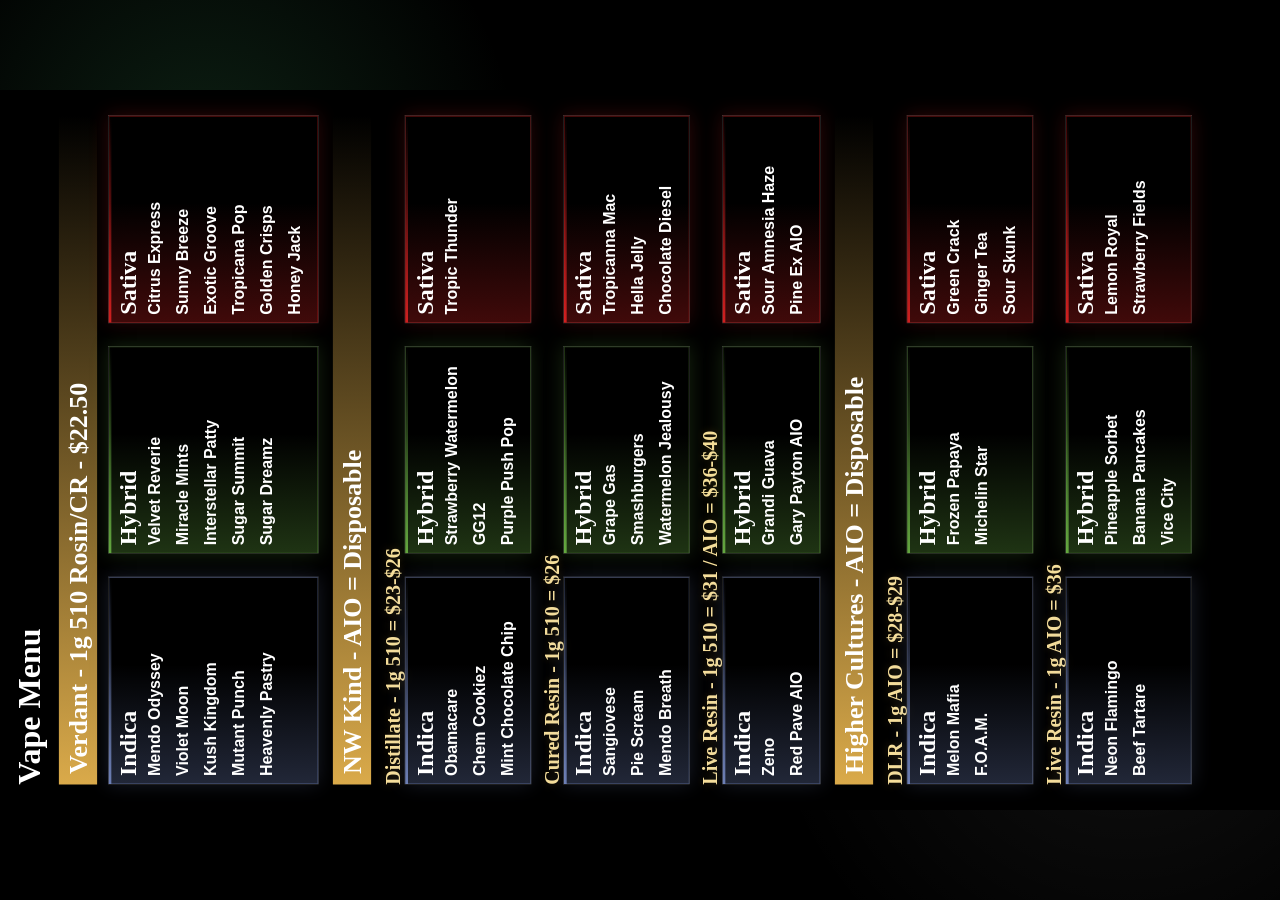
==== docs/vapes/index.html @ d478d44b "Add vape menu page" ====
<!doctype html>
<html lang="en">
  <head>
    <meta charset="utf-8">
    <meta name="viewport" content="width=device-width, initial-scale=1">
    <meta http-equiv="refresh" content="900">
    <title>Vape Menu</title>
    <style>
      :root {
        --row-height: 56px;
        --body-size: 36px;
        --section-height: 72px;
        --section-size: 48px;
        --gap-after-section: 22px;
        --gap-between-groups: 28px;
      }

      html,
      body {
        margin: 0;
        width: 100%;
        height: 100%;
        background: #000;
        overflow: hidden;
      }

      body {
        display: grid;
        place-items: center;
        color: #fff;
        font-family: Arial, Helvetica, sans-serif;
      }

      .screen {
        position: relative;
        width: 100vw;
        height: 100vh;
        display: grid;
        place-items: center;
        overflow: hidden;
        background:
          radial-gradient(circle at 16% 18%, rgba(72, 178, 108, 0.18), transparent 24%),
          radial-gradient(circle at 88% 74%, rgba(255, 255, 255, 0.07), transparent 28%),
          #000;
      }

      .menu {
        position: absolute;
        top: 50%;
        left: 50%;
        width: 1080px;
        height: 1920px;
        background: #000;
        overflow: hidden;
        box-sizing: border-box;
        padding: 20px 38px 34px;
        z-index: 1;
        transform-origin: center center;
      }

      .menu::after {
        content: "";
        position: absolute;
        inset: 0;
        pointer-events: none;
        background: linear-gradient(115deg, transparent 0%, transparent 42%, rgba(255, 255, 255, 0.08) 50%, transparent 58%, transparent 100%);
        mix-blend-mode: screen;
        transform: translateX(-120%);
        animation: page-sheen 18s linear infinite;
      }

      .header,
      .row {
        display: grid;
        align-items: center;
        column-gap: 0;
        white-space: nowrap;
      }

      .header {
        height: 68px;
        align-items: start;
        font-family: Georgia, "Times New Roman", serif;
        font-weight: 700;
      }

      .title {
        font-size: 48px;
        line-height: 1;
      }

      .groups {
        display: flex;
        flex-direction: column;
      }

      .group:not(:last-child) {
        margin-bottom: var(--gap-between-groups);
      }

      .section-bar {
        position: relative;
        height: var(--section-height);
        display: flex;
        align-items: center;
        box-sizing: border-box;
        padding-left: 16px;
        margin-bottom: var(--gap-after-section);
        overflow: hidden;
        font-family: Georgia, "Times New Roman", serif;
        font-size: var(--section-size);
        line-height: 1;
        font-weight: 700;
      }

      .section-bar::before,
      .section-bar::after {
        content: "";
        position: absolute;
        inset: 0;
      }

      .section-bar::before {
        background: linear-gradient(90deg, var(--section-color), rgba(0, 0, 0, 0.92));
      }

      .section-bar::after {
        background: linear-gradient(110deg, transparent 0%, transparent 38%, rgba(255, 255, 255, 0.18) 50%, transparent 62%, transparent 100%);
        transform: translateX(-125%);
        animation: bar-sheen 9s ease-in-out infinite;
      }

      .section-bar span {
        position: relative;
        z-index: 1;
        transform: translateY(-0.02em);
      }

      .row {
        position: relative;
        height: var(--row-height);
        font-size: var(--body-size);
        line-height: 1;
        font-weight: 700;
        display: block;
      }

      .name {
        position: absolute;
        inset: 0;
        display: block;
        line-height: var(--row-height);
        overflow: hidden;
        text-overflow: ellipsis;
        padding-right: 0;
        min-width: 0;
        animation: name-fit-thc 7s ease-in-out infinite;
      }

      .num {
        position: absolute;
        inset: 0;
        display: flex;
        align-items: center;
        justify-content: flex-end;
        text-align: right;
        opacity: 0;
        color: #fff;
        text-shadow: 0 0 12px rgba(255, 255, 255, 0.22);
        animation: thc-name-thc 7s ease-in-out infinite;
      }

      .islands {
        display: grid;
        grid-template-columns: 1fr 1fr 1fr;
        column-gap: 34px;
      }

      .process-group + .process-group {
        margin-top: 14px;
      }

      .process-title {
        height: 34px;
        display: flex;
        align-items: center;
        font-family: Georgia, "Times New Roman", serif;
        font-size: 30px;
        line-height: 1;
        font-weight: 700;
        color: #f7df9b;
        text-shadow: 0 0 14px rgba(218, 170, 74, 0.26);
      }

      .strain-group {
        position: relative;
        min-width: 0;
        overflow: hidden;
        box-sizing: border-box;
        padding: 10px 12px 14px;
        border: 1px solid rgba(255, 255, 255, 0.18);
        background:
          linear-gradient(90deg, color-mix(in srgb, var(--strain-color) 28%, transparent), rgba(0, 0, 0, 0) 58%),
          rgba(0, 0, 0, 0.46);
        box-shadow:
          inset 0 0 0 1px color-mix(in srgb, var(--strain-color) 38%, transparent),
          0 0 28px color-mix(in srgb, var(--strain-color) 20%, transparent);
      }

      .strain-group::before,
      .strain-group::after {
        content: "";
        position: absolute;
        inset: 0;
        pointer-events: none;
      }

      .strain-group::before {
        background: linear-gradient(105deg, transparent 0%, transparent 34%, rgba(255, 255, 255, 0.16) 50%, transparent 66%, transparent 100%);
        transform: translateX(-135%);
        animation: island-sheen 8s ease-in-out infinite;
      }

      .strain-group::after {
        inset: 0 0 auto;
        height: 4px;
        background: linear-gradient(90deg, var(--strain-color), transparent);
        opacity: 0.86;
        animation: island-pulse 5s ease-in-out infinite;
      }

      .strain-title {
        position: relative;
        z-index: 1;
        height: 38px;
        display: flex;
        align-items: center;
        font-family: Georgia, "Times New Roman", serif;
        font-size: 36px;
        line-height: 1;
        font-weight: 700;
      }

      .loading,
      .error {
        position: absolute;
        inset: 0;
        display: grid;
        place-items: center;
        padding: 40px;
        box-sizing: border-box;
        text-align: center;
        font: 700 32px/1.25 Arial, Helvetica, sans-serif;
        color: #fff;
        background: #000;
      }

      @keyframes page-sheen {
        0%,
        45% {
          transform: translateX(-120%);
        }
        100% {
          transform: translateX(120%);
        }
      }

      @keyframes bar-sheen {
        0%,
        40% {
          transform: translateX(-125%);
        }
        100% {
          transform: translateX(125%);
        }
      }

      @keyframes island-sheen {
        0%,
        42% {
          transform: translateX(-135%);
        }
        100% {
          transform: translateX(135%);
        }
      }

      @keyframes island-pulse {
        0%,
        100% {
          opacity: 0.46;
        }
        50% {
          opacity: 1;
        }
      }

      @keyframes name-fit-thc {
        0%,
        42%,
        100% {
          opacity: 1;
          right: 0;
          transform: translateX(0);
        }
        52%,
        78% {
          opacity: 1;
          right: 94px;
          transform: translateX(0);
        }
      }

      @keyframes thc-name-thc {
        0%,
        42%,
        100% {
          opacity: 0;
          transform: translateX(6px);
        }
        52%,
        78% {
          opacity: 1;
          transform: translateX(0);
        }
      }
    </style>
  </head>
  <body>
    <div class="screen">
      <section class="menu" aria-label="Vape Menu">
        <header class="header">
          <div class="title">Vape Menu</div>
        </header>
        <main class="groups" id="groups">
          <div class="loading">Loading menu...</div>
        </main>
      </section>
    </div>

    <script>
      const sectionColors = {
        Verdant: "rgb(218, 170, 74)",
        "NW Kind": "rgb(218, 170, 74)",
        "Higher Cultures": "rgb(218, 170, 74)"
      };

      function escapeHtml(value) {
        return String(value ?? "")
          .replaceAll("&", "&amp;")
          .replaceAll("<", "&lt;")
          .replaceAll(">", "&gt;")
          .replaceAll('"', "&quot;")
          .replaceAll("'", "&#039;");
      }

      function clamp(value, min, max) {
        return Math.max(min, Math.min(max, value));
      }

      function applyDynamicSizing(rows, activeGroups) {
        const menuHeight = 1920;
        const contentTop = 88;
        const bottomMargin = 34;
        const available = menuHeight - contentTop - bottomMargin;
        const groupCount = activeGroups.length;
        const rowCount = Math.max(rows.length, 1);
        const targetRow = Math.floor(
          (available - groupCount * 60 - groupCount * 18 - Math.max(groupCount - 1, 0) * 24) / rowCount
        );
        const rowHeight = clamp(targetRow, 42, 54);
        const bodySize = clamp(Math.floor(rowHeight * 0.58), 24, 30);
        const sectionHeight = clamp(Math.floor(rowHeight * 1.34), 58, 76);
        const sectionSize = clamp(Math.floor(sectionHeight * 0.68), 38, 52);
        const gapAfterSection = clamp(Math.floor(rowHeight * 0.38), 16, 26);
        const gapBetweenGroups = clamp(Math.floor(rowHeight * 0.52), 20, 32);

        const root = document.documentElement.style;
        root.setProperty("--row-height", `${rowHeight}px`);
        root.setProperty("--body-size", `${bodySize}px`);
        root.setProperty("--section-height", `${sectionHeight}px`);
        root.setProperty("--section-size", `${sectionSize}px`);
        root.setProperty("--gap-after-section", `${gapAfterSection}px`);
        root.setProperty("--gap-between-groups", `${gapBetweenGroups}px`);
      }

      function rowHtml(row) {
        return `
          <div class="row">
            <div class="name">${escapeHtml(row.display_name || row.product_name)}</div>
            <div class="num">${escapeHtml(row.detail_display || row.thc_display)}</div>
          </div>
        `;
      }

      function shortPrice(value) {
        const parsed = Number(String(value || "").replace("$", ""));
        if (!Number.isFinite(parsed)) return value || "";
        return Number.isInteger(parsed) ? `$${parsed}` : `$${parsed}`;
      }

      function brandLabel(brand, rows) {
        const unique = (key) => [...new Set(rows.map((row) => row[key]).filter(Boolean))];
        const sizes = unique("size");
        const formats = unique("format");
        const processes = unique("process");
        const prices = unique("price");
        if (sizes.length === 1 && formats.length === 1 && processes.length === 1 && prices.length === 1) {
          return `${brand} - ${sizes[0]} ${formats[0]} ${processes[0]} - ${prices[0]}`;
        }
        const numericPrices = [...new Set(prices.map((price) => Number(String(price).replace("$", ""))).filter(Number.isFinite))].sort((a, b) => a - b);
        const priceLabel = numericPrices.length > 1 ? ` - $${numericPrices[0]}-$${numericPrices.at(-1)}` : numericPrices.length === 1 ? ` - $${numericPrices[0]}` : "";
        const sizeLabel = sizes.length === 1 ? sizes[0] : "Mixed";
        const formatLabel = formats.length ? formats.sort().join("/") : "Mixed";
        return `${brand} - ${sizeLabel} ${formatLabel}${priceLabel}`;
      }

      function strainGroupHtml(title, rows) {
        if (!rows.length) return "";
        const colors = {
          Indica: "rgb(120, 140, 200)",
          Hybrid: "rgb(110, 185, 70)",
          Sativa: "rgb(230, 35, 35)"
        };
        return `
          <section class="strain-group" style="--strain-color: ${colors[title] || "rgb(255, 255, 255)"}">
            <div class="strain-title">${escapeHtml(title)}</div>
            ${rows.map(rowHtml).join("")}
          </section>
        `;
      }

      function processLabel(process, rows) {
        const unique = (key) => [...new Set(rows.map((row) => row[key]).filter(Boolean))];
        const sizes = unique("size");
        const sizeLabel = sizes.length === 1 ? sizes[0] : "Mixed";
        const byFormat = rows.reduce((acc, row) => {
          const format = row.format || "Other";
          (acc[format] ||= []).push(row);
          return acc;
        }, {});
        const formatPrices = ["510", "AIO", "Other"].filter((format) => byFormat[format]?.length).map((format) => {
          const numericPrices = [...new Set(byFormat[format].map((row) => Number(String(row.price).replace("$", ""))).filter(Number.isFinite))].sort((a, b) => a - b);
          const priceLabel = numericPrices.length > 1 ? `$${numericPrices[0]}-$${numericPrices.at(-1)}` : numericPrices.length === 1 ? `$${numericPrices[0]}` : "";
          return `${format} = ${priceLabel}`;
        });
        return `${process} - ${sizeLabel} ${formatPrices.join(" / ")}`;
      }

      function strainIslandsHtml(rows) {
        const byStrain = rows.reduce((acc, row) => {
          const strain = row.strain || "Other";
          (acc[strain] ||= []).push(row);
          return acc;
        }, {});
        return `
          <div class="islands">
            ${strainGroupHtml("Indica", byStrain.Indica || [])}
            ${strainGroupHtml("Hybrid", byStrain.Hybrid || [])}
            ${strainGroupHtml("Sativa", byStrain.Sativa || [])}
          </div>
        `;
      }

      function processGroupsHtml(rows) {
        const order = rows.some((row) => row.brand === "Higher Cultures")
          ? ["DLR", "Live Resin"]
          : ["Distillate", "Cured Resin", "Live Resin", "Rosin"];
        const byProcess = rows.reduce((acc, row) => {
          const process = row.process || "Other";
          (acc[process] ||= []).push(row);
          return acc;
        }, {});
        return order
          .filter((process) => byProcess[process]?.length)
          .map((process) => `
            <section class="process-group">
              <div class="process-title">${escapeHtml(processLabel(process, byProcess[process]))}</div>
              ${strainIslandsHtml(byProcess[process])}
            </section>
          `)
          .join("");
      }

      function render(payload) {
        const rows = payload.rows || [];
        const groupsByBrand = rows.reduce((acc, row) => {
          const brand = row.brand || "Other";
          (acc[brand] ||= []).push(row);
          return acc;
        }, {});
        const activeGroups = ["Verdant", ...Object.keys(groupsByBrand).filter((brand) => brand !== "Verdant")].filter((brand) => groupsByBrand[brand]);
        applyDynamicSizing(rows, activeGroups);

        const html = activeGroups.map((brand) => {
          const color = sectionColors[brand] || "rgb(120, 140, 200)";
          const groupRows = groupsByBrand[brand];
          const label = ["NW Kind", "Higher Cultures"].includes(brand) ? `${brand} - AIO = Disposable` : brandLabel(brand, groupRows);
          const body = ["NW Kind", "Higher Cultures"].includes(brand) ? processGroupsHtml(groupRows) : strainIslandsHtml(groupRows);
          return `
            <section class="group" style="--section-color: ${color}">
              <div class="section-bar"><span>${escapeHtml(label)}</span></div>
              ${body}
            </section>
          `;
        }).join("");

        document.getElementById("groups").innerHTML = html || '<div class="error">No menu rows available.</div>';
      }

      fetch("menu-data.json", { cache: "no-store" })
        .then((response) => {
          if (!response.ok) throw new Error(`Menu data failed to load: ${response.status}`);
          return response.json();
        })
        .then(render)
        .catch((error) => {
          document.getElementById("groups").innerHTML = `<div class="error">${escapeHtml(error.message)}</div>`;
        });

      function fitToScreen() {
        const menu = document.querySelector(".menu");
        const menuWidth = 1080;
        const menuHeight = 1920;
        const portrait = window.innerHeight >= window.innerWidth;
        if (!portrait) {
          const scale = Math.min(window.innerWidth / menuHeight, window.innerHeight / menuWidth);
          menu.style.transform = `translate(-50%, -50%) rotate(-90deg) scale(${scale})`;
          return;
        }
        const scale = Math.min(window.innerWidth / menuWidth, window.innerHeight / menuHeight);
        menu.style.transform = `translate(-50%, -50%) scale(${scale})`;
      }

      window.addEventListener("resize", fitToScreen);
      fitToScreen();
    </script>
  </body>
</html>
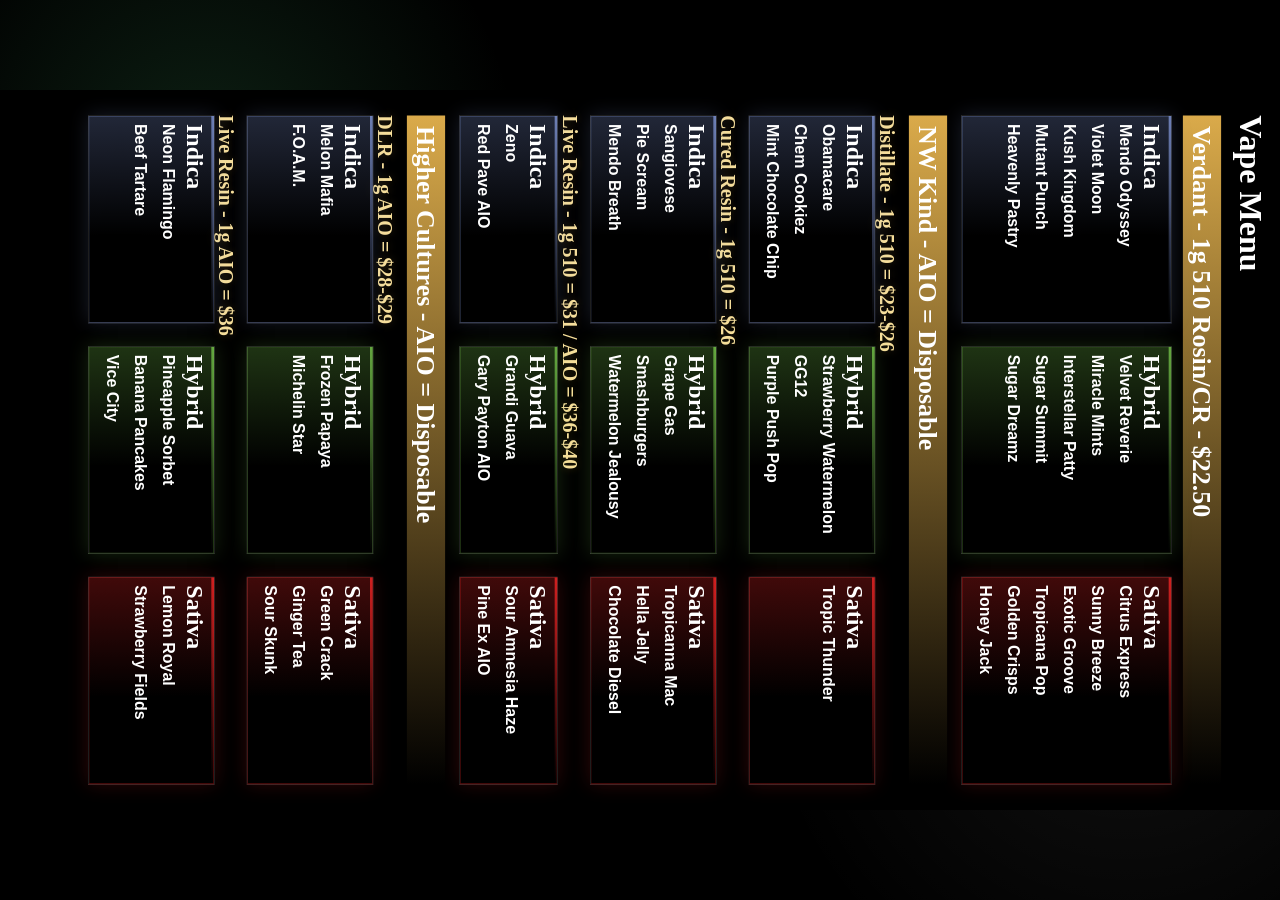
==== commit e2e6bca1: "Flip vape menu orientation" ====
--- a/docs/vapes/index.html
+++ b/docs/vapes/index.html
@@ -525,11 +525,11 @@
         const portrait = window.innerHeight >= window.innerWidth;
         if (!portrait) {
           const scale = Math.min(window.innerWidth / menuHeight, window.innerHeight / menuWidth);
-          menu.style.transform = `translate(-50%, -50%) rotate(-90deg) scale(${scale})`;
+          menu.style.transform = `translate(-50%, -50%) rotate(90deg) scale(${scale})`;
           return;
         }
         const scale = Math.min(window.innerWidth / menuWidth, window.innerHeight / menuHeight);
-        menu.style.transform = `translate(-50%, -50%) scale(${scale})`;
+        menu.style.transform = `translate(-50%, -50%) rotate(180deg) scale(${scale})`;
       }
 
       window.addEventListener("resize", fitToScreen);
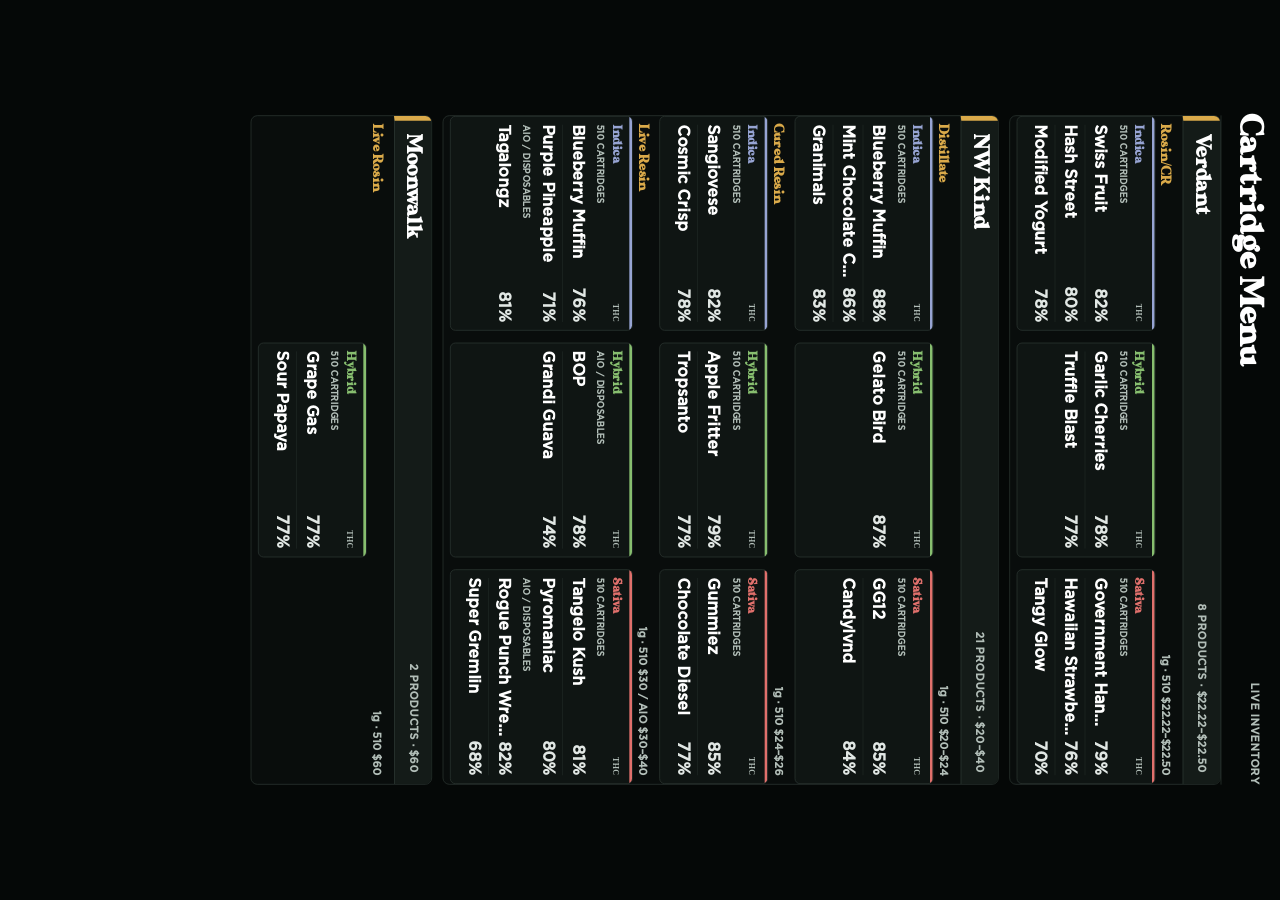
==== commit 349b45eb: "Update store menus 2026-08-10" ====
--- a/docs/vapes/index.html
+++ b/docs/vapes/index.html
@@ -4,7 +4,7 @@
     <meta charset="utf-8">
     <meta name="viewport" content="width=device-width, initial-scale=1">
     <meta http-equiv="refresh" content="900">
-    <title>Vape Menu</title>
+    <title>Cartridge Menu</title>
     <style>
       :root {
         --row-height: 56px;
@@ -325,12 +325,14 @@
         }
       }
     </style>
+    <link rel="stylesheet" href="clean-theme.css">
   </head>
   <body>
     <div class="screen">
-      <section class="menu" aria-label="Vape Menu">
+      <section class="menu" aria-label="Cartridge Menu">
         <header class="header">
-          <div class="title">Vape Menu</div>
+          <div class="title">Cartridge Menu</div>
+          <div class="header-meta">LIVE INVENTORY</div>
         </header>
         <main class="groups" id="groups">
           <div class="loading">Loading menu...</div>
@@ -342,7 +344,8 @@
       const sectionColors = {
         Verdant: "rgb(218, 170, 74)",
         "NW Kind": "rgb(218, 170, 74)",
-        "Higher Cultures": "rgb(218, 170, 74)"
+        "Higher Cultures": "rgb(218, 170, 74)",
+        Buddies: "rgb(218, 170, 74)"
       };
 
       function escapeHtml(value) {
@@ -358,7 +361,7 @@
         return Math.max(min, Math.min(max, value));
       }
 
-      function applyDynamicSizing(rows, activeGroups) {
+      function applyDynamicSizing(rows, activeGroups, plannedRowHeight) {
         const menuHeight = 1920;
         const contentTop = 88;
         const bottomMargin = 34;
@@ -368,7 +371,9 @@
         const targetRow = Math.floor(
           (available - groupCount * 60 - groupCount * 18 - Math.max(groupCount - 1, 0) * 24) / rowCount
         );
-        const rowHeight = clamp(targetRow, 42, 54);
+        const rowHeight = Number.isFinite(Number(plannedRowHeight))
+          ? clamp(Number(plannedRowHeight), 42, 54)
+          : clamp(targetRow, 42, 54);
         const bodySize = clamp(Math.floor(rowHeight * 0.58), 24, 30);
         const sectionHeight = clamp(Math.floor(rowHeight * 1.34), 58, 76);
         const sectionSize = clamp(Math.floor(sectionHeight * 0.68), 38, 52);
@@ -489,14 +494,15 @@
           (acc[brand] ||= []).push(row);
           return acc;
         }, {});
-        const activeGroups = ["Verdant", ...Object.keys(groupsByBrand).filter((brand) => brand !== "Verdant")].filter((brand) => groupsByBrand[brand]);
-        applyDynamicSizing(rows, activeGroups);
+        const activeGroups = Object.keys(groupsByBrand);
+        applyDynamicSizing(rows, activeGroups, payload.display?.row_height);
 
         const html = activeGroups.map((brand) => {
           const color = sectionColors[brand] || "rgb(120, 140, 200)";
           const groupRows = groupsByBrand[brand];
-          const label = ["NW Kind", "Higher Cultures"].includes(brand) ? `${brand} - AIO = Disposable` : brandLabel(brand, groupRows);
-          const body = ["NW Kind", "Higher Cultures"].includes(brand) ? processGroupsHtml(groupRows) : strainIslandsHtml(groupRows);
+          const groupedBrands = ["NW Kind", "Higher Cultures", "Buddies"];
+          const label = groupedBrands.includes(brand) ? `${brand} - AIO = Disposable` : brandLabel(brand, groupRows);
+          const body = groupedBrands.includes(brand) ? processGroupsHtml(groupRows) : strainIslandsHtml(groupRows);
           return `
             <section class="group" style="--section-color: ${color}">
               <div class="section-bar"><span>${escapeHtml(label)}</span></div>
@@ -506,17 +512,223 @@
         }).join("");
 
         document.getElementById("groups").innerHTML = html || '<div class="error">No menu rows available.</div>';
-      }
-
-      fetch("menu-data.json", { cache: "no-store" })
+        requestAnimationFrame(fitSectionLabels);
+      }
+
+      function fitSectionLabels() {
+        document.querySelectorAll(".section-bar").forEach((section) => {
+          const label = section.querySelector("span");
+          let size = parseFloat(getComputedStyle(section).fontSize);
+          while (label.getBoundingClientRect().width > section.clientWidth - 32 && size > 24) {
+            size -= 1;
+            label.style.fontSize = `${size}px`;
+          }
+        });
+      }
+
+      function applyDynamicSizing(rows, activeGroups, plannedRowHeight) {
+        const rowHeight = Number.isFinite(Number(plannedRowHeight))
+          ? clamp(Number(plannedRowHeight), 34, 44)
+          : 40;
+        const root = document.documentElement.style;
+        root.setProperty("--row-height", `${rowHeight}px`);
+        root.setProperty("--body-size", `${clamp(Math.floor(rowHeight * 0.58), 20, 24)}px`);
+        root.setProperty("--section-height", `${clamp(Math.floor(rowHeight * 1.28), 48, 60)}px`);
+        root.setProperty("--section-size", `${clamp(Math.floor(rowHeight * 0.72), 27, 34)}px`);
+        root.setProperty("--gap-after-section", `${clamp(Math.floor(rowHeight * 0.25), 8, 12)}px`);
+        root.setProperty("--gap-between-groups", `${clamp(Math.floor(rowHeight * 0.38), 12, 18)}px`);
+      }
+
+      function money(value) {
+        return Number.isInteger(value) ? `$${value}` : `$${value.toFixed(2)}`;
+      }
+
+      function priceRange(rows) {
+        const values = rows
+          .map((row) => Number(String(row.price || "").replace("$", "")))
+          .filter(Number.isFinite);
+        if (!values.length) return "";
+        const low = Math.min(...values);
+        const high = Math.max(...values);
+        return low === high ? money(low) : `${money(low)}–${money(high)}`;
+      }
+
+      function brandLabel(rows) {
+        const count = rows.length;
+        const price = priceRange(rows);
+        return `${count} PRODUCT${count === 1 ? "" : "S"}${price ? ` · ${price}` : ""}`;
+      }
+
+      function formatLabel(format) {
+        if (format === "510") return "510 CARTRIDGES";
+        if (format === "AIO") return "AIO / DISPOSABLES";
+        return String(format || "Other").toUpperCase();
+      }
+
+      function displayProductName(row, siblingRows) {
+        let name = String(row.display_name || row.product_name || "");
+        if (row.format === "AIO") name = name.replace(/\s+AIO\b/gi, "").trim();
+        const sizes = [...new Set(siblingRows.map((item) => item.size).filter(Boolean))];
+        if (sizes.length > 1 && row.size && !name.toLowerCase().includes(String(row.size).toLowerCase())) {
+          name += ` · ${row.size}`;
+        }
+        return name;
+      }
+
+      function rowHtml(row, siblingRows) {
+        return `
+          <div class="row">
+            <div class="name">${escapeHtml(displayProductName(row, siblingRows))}</div>
+            <div class="num">${escapeHtml(row.detail_display || row.thc_display)}</div>
+          </div>
+        `;
+      }
+
+      function strainGroupHtml(title, rows) {
+        if (!rows.length) return "";
+        const colors = {
+          Indica: "rgb(151, 164, 211)",
+          Hybrid: "rgb(135, 190, 111)",
+          Sativa: "rgb(224, 112, 108)"
+        };
+        const byFormat = rows.reduce((acc, row) => {
+          const format = row.format || "Other";
+          (acc[format] ||= []).push(row);
+          return acc;
+        }, {});
+        const formatOrder = ["510", "AIO", "Other"]
+          .filter((format) => byFormat[format]?.length)
+          .concat(Object.keys(byFormat).filter((format) => !["510", "AIO", "Other"].includes(format)).sort());
+        return `
+          <section class="strain-group strain-${title.toLowerCase()}" style="--strain-color: ${colors[title] || "rgb(220, 220, 220)"}">
+            <div class="strain-title"><span>${escapeHtml(title)}</span><small>THC</small></div>
+            ${formatOrder.map((format) => `
+              <div class="format-block">
+                <div class="format-label">${escapeHtml(formatLabel(format))}</div>
+                ${byFormat[format].map((row) => rowHtml(row, byFormat[format])).join("")}
+              </div>
+            `).join("")}
+          </section>
+        `;
+      }
+
+      function processLabel(rows) {
+        const sizes = [...new Set(rows.map((row) => row.size).filter(Boolean))];
+        const sizeLabel = sizes.length === 1 ? sizes[0] : "Mixed sizes";
+        const byFormat = rows.reduce((acc, row) => {
+          const format = row.format || "Other";
+          (acc[format] ||= []).push(row);
+          return acc;
+        }, {});
+        const details = ["510", "AIO", "Other"]
+          .filter((format) => byFormat[format]?.length)
+          .map((format) => `${format === "AIO" ? "AIO" : format} ${priceRange(byFormat[format])}`.trim());
+        return `${sizeLabel} · ${details.join(" / ")}`;
+      }
+
+      function strainIslandsHtml(rows) {
+        const byStrain = rows.reduce((acc, row) => {
+          const strain = row.strain || "Other";
+          (acc[strain] ||= []).push(row);
+          return acc;
+        }, {});
+        return `
+          <div class="islands">
+            ${strainGroupHtml("Indica", byStrain.Indica || [])}
+            ${strainGroupHtml("Hybrid", byStrain.Hybrid || [])}
+            ${strainGroupHtml("Sativa", byStrain.Sativa || [])}
+          </div>
+        `;
+      }
+
+      function processGroupsHtml(rows) {
+        const preferredOrder = ["Distillate", "Cured Resin", "Live Resin", "DLR", "Live Rosin", "Rosin", "Rosin/CR", "Other"];
+        const byProcess = rows.reduce((acc, row) => {
+          const process = row.process || "Other";
+          (acc[process] ||= []).push(row);
+          return acc;
+        }, {});
+        const order = preferredOrder
+          .filter((process) => byProcess[process]?.length)
+          .concat(Object.keys(byProcess).filter((process) => !preferredOrder.includes(process)).sort());
+        return order.map((process) => `
+          <section class="process-group">
+            <div class="process-title">
+              <span>${escapeHtml(process)}</span>
+              <span class="process-meta">${escapeHtml(processLabel(byProcess[process]))}</span>
+            </div>
+            ${strainIslandsHtml(byProcess[process])}
+          </section>
+        `).join("");
+      }
+
+      function render(payload) {
+        const rows = payload.rows || [];
+        const groupsByBrand = rows.reduce((acc, row) => {
+          const brand = row.brand || "Other";
+          (acc[brand] ||= []).push(row);
+          return acc;
+        }, {});
+        const activeGroups = Object.keys(groupsByBrand);
+        applyDynamicSizing(rows, activeGroups, payload.display?.row_height);
+        document.getElementById("groups").innerHTML = activeGroups.map((brand) => {
+          const groupRows = groupsByBrand[brand];
+          return `
+            <section class="group">
+              <div class="section-bar">
+                <span class="section-brand">${escapeHtml(brand)}</span>
+                <span class="section-meta">${escapeHtml(brandLabel(groupRows))}</span>
+              </div>
+              ${processGroupsHtml(groupRows)}
+            </section>
+          `;
+        }).join("") || '<div class="error">No menu rows available.</div>';
+      }
+
+      let rotationTimer = null;
+      let rotationScreens = [];
+      let rotationIndex = 0;
+      let rotationDelay = 20000;
+
+      async function loadRotationScreen(index) {
+        if (!rotationScreens.length) return;
+        rotationIndex = (index + rotationScreens.length) % rotationScreens.length;
+        const screen = rotationScreens[rotationIndex];
+        const response = await fetch(screen.data, { cache: "no-store" });
+        if (!response.ok) throw new Error(`Screen ${screen.number} failed to load: ${response.status}`);
+        render(await response.json());
+        clearTimeout(rotationTimer);
+        if (rotationScreens.length > 1) {
+          rotationTimer = setTimeout(() => {
+            loadRotationScreen(rotationIndex + 1).catch(showRotationError);
+          }, rotationDelay);
+        }
+      }
+
+      function showRotationError(error) {
+        document.getElementById("groups").innerHTML = `<div class="error">${escapeHtml(error.message)}</div>`;
+      }
+
+      fetch("screens.json", { cache: "no-store" })
         .then((response) => {
-          if (!response.ok) throw new Error(`Menu data failed to load: ${response.status}`);
+          if (!response.ok) throw new Error(`Screen plan failed to load: ${response.status}`);
           return response.json();
         })
-        .then(render)
-        .catch((error) => {
-          document.getElementById("groups").innerHTML = `<div class="error">${escapeHtml(error.message)}</div>`;
-        });
+        .then((manifest) => {
+          rotationScreens = manifest.screens || [];
+          rotationDelay = Math.max(5000, Number(manifest.rotation_seconds || 20) * 1000);
+          return loadRotationScreen(0);
+        })
+        .catch(showRotationError);
+
+      document.addEventListener("keydown", (event) => {
+        if (event.key === "ArrowRight" || event.key === "PageDown") {
+          loadRotationScreen(rotationIndex + 1).catch(showRotationError);
+        }
+        if (event.key === "ArrowLeft" || event.key === "PageUp") {
+          loadRotationScreen(rotationIndex - 1).catch(showRotationError);
+        }
+      });
 
       function fitToScreen() {
         const menu = document.querySelector(".menu");
--- a/docs/vapes/clean-theme.css
+++ b/docs/vapes/clean-theme.css
@@ -0,0 +1,223 @@
+@font-face {
+  font-family: "MADE Sunflower";
+  src: url("../assets/fonts/MADE-Sunflower.otf") format("opentype");
+  font-display: block;
+}
+
+@font-face {
+  font-family: "Gotham Medium";
+  src: url("../assets/fonts/Gotham-Medium.otf") format("opentype");
+  font-display: block;
+}
+
+:root {
+  --row-height: 44px;
+  --body-size: 24px;
+  --section-height: 56px;
+  --section-size: 32px;
+  --gap-after-section: 10px;
+  --gap-between-groups: 16px;
+}
+
+html,
+body,
+.screen,
+.menu {
+  background: #050807;
+}
+
+body,
+.row,
+.section-meta,
+.process-meta,
+.format-label,
+.header-meta {
+  font-family: "Gotham Medium", Arial, Helvetica, sans-serif;
+}
+
+.header,
+.section-brand,
+.process-title > span:first-child,
+.strain-title > span:first-child {
+  font-family: "MADE Sunflower", Georgia, "Times New Roman", serif;
+}
+
+.screen { background: #050807; }
+.menu { padding: 22px 38px 34px; }
+
+.menu::after,
+.section-bar::after,
+.strain-group::before { display: none; }
+
+.header {
+  height: 66px;
+  display: flex;
+  align-items: flex-start;
+  justify-content: space-between;
+  border-bottom: 1px solid #2f3a35;
+  font-weight: 700;
+}
+
+.title {
+  font-size: 48px;
+  line-height: 1;
+  letter-spacing: 0.015em;
+}
+
+.header-meta {
+  padding-top: 8px;
+  color: #b2beb8;
+  font-size: 16px;
+  line-height: 1;
+  letter-spacing: 0.04em;
+}
+
+.group {
+  overflow: hidden;
+  border: 1px solid #2f3a35;
+  border-radius: 10px;
+  background: #090d0c;
+}
+
+.group:not(:last-child) { margin-bottom: var(--gap-between-groups); }
+
+.section-bar {
+  height: var(--section-height);
+  justify-content: space-between;
+  gap: 20px;
+  margin-bottom: var(--gap-after-section);
+  padding: 0 16px 0 20px;
+  border-bottom: 1px solid #2f3a35;
+  border-left: 7px solid #daaa4a;
+  background: #141b18;
+  color: #fff;
+  font-size: var(--section-size);
+  font-weight: 700;
+}
+
+.section-bar::before { display: none; }
+
+.section-brand {
+  overflow: hidden;
+  min-width: 0;
+  text-overflow: ellipsis;
+  white-space: nowrap;
+}
+
+.section-meta {
+  flex: 0 0 auto;
+  color: #b2beb8;
+  font-size: 16px;
+  font-weight: 700;
+  letter-spacing: 0.03em;
+}
+
+.process-group + .process-group { margin-top: 10px; }
+
+.process-title {
+  height: 30px;
+  justify-content: space-between;
+  gap: 20px;
+  padding: 0 12px;
+  color: #daaa4a;
+  font-size: 20px;
+  line-height: 1;
+  text-shadow: none;
+}
+
+.process-meta {
+  overflow: hidden;
+  color: #b2beb8;
+  font-size: 16px;
+  font-weight: 700;
+  text-overflow: ellipsis;
+  white-space: nowrap;
+}
+
+.islands {
+  grid-template-columns: 1fr 1fr 1fr;
+  column-gap: 18px;
+}
+
+.strain-indica { grid-column: 1; }
+.strain-hybrid { grid-column: 2; }
+.strain-sativa { grid-column: 3; }
+
+.strain-group {
+  padding: 10px 12px 12px;
+  border: 1px solid #2f3a35;
+  border-radius: 8px;
+  background: #0f1513;
+  box-shadow: none;
+}
+
+.strain-group::after {
+  height: 4px;
+  background: var(--strain-color);
+  opacity: 1;
+  animation: none;
+}
+
+.strain-title {
+  height: 28px;
+  justify-content: space-between;
+  color: var(--strain-color);
+  font-size: 18px;
+  font-weight: 700;
+  letter-spacing: 0.02em;
+}
+
+.strain-title small {
+  color: #b2beb8;
+  font-size: 12px;
+  letter-spacing: 0.04em;
+}
+
+.format-label {
+  height: 22px;
+  display: flex;
+  align-items: center;
+  color: #b2beb8;
+  font-size: 13px;
+  font-weight: 700;
+  letter-spacing: 0.03em;
+}
+
+.row {
+  position: static;
+  height: var(--row-height);
+  display: grid;
+  grid-template-columns: minmax(0, 1fr) auto;
+  gap: 8px;
+  align-items: center;
+  border-bottom: 1px solid #1f2824;
+  font-size: var(--body-size);
+  font-weight: 700;
+}
+
+.format-block .row:last-child { border-bottom: 0; }
+.process-group:last-child { padding-bottom: 10px; }
+
+.name,
+.num {
+  position: static;
+  inset: auto;
+  min-width: 0;
+  opacity: 1;
+  animation: none;
+  transform: none;
+}
+
+.name {
+  overflow: hidden;
+  padding: 0;
+  line-height: 1;
+  text-overflow: ellipsis;
+}
+
+.num {
+  display: block;
+  color: #e1e7e4;
+  line-height: 1;
+  text-shadow: none;
+}
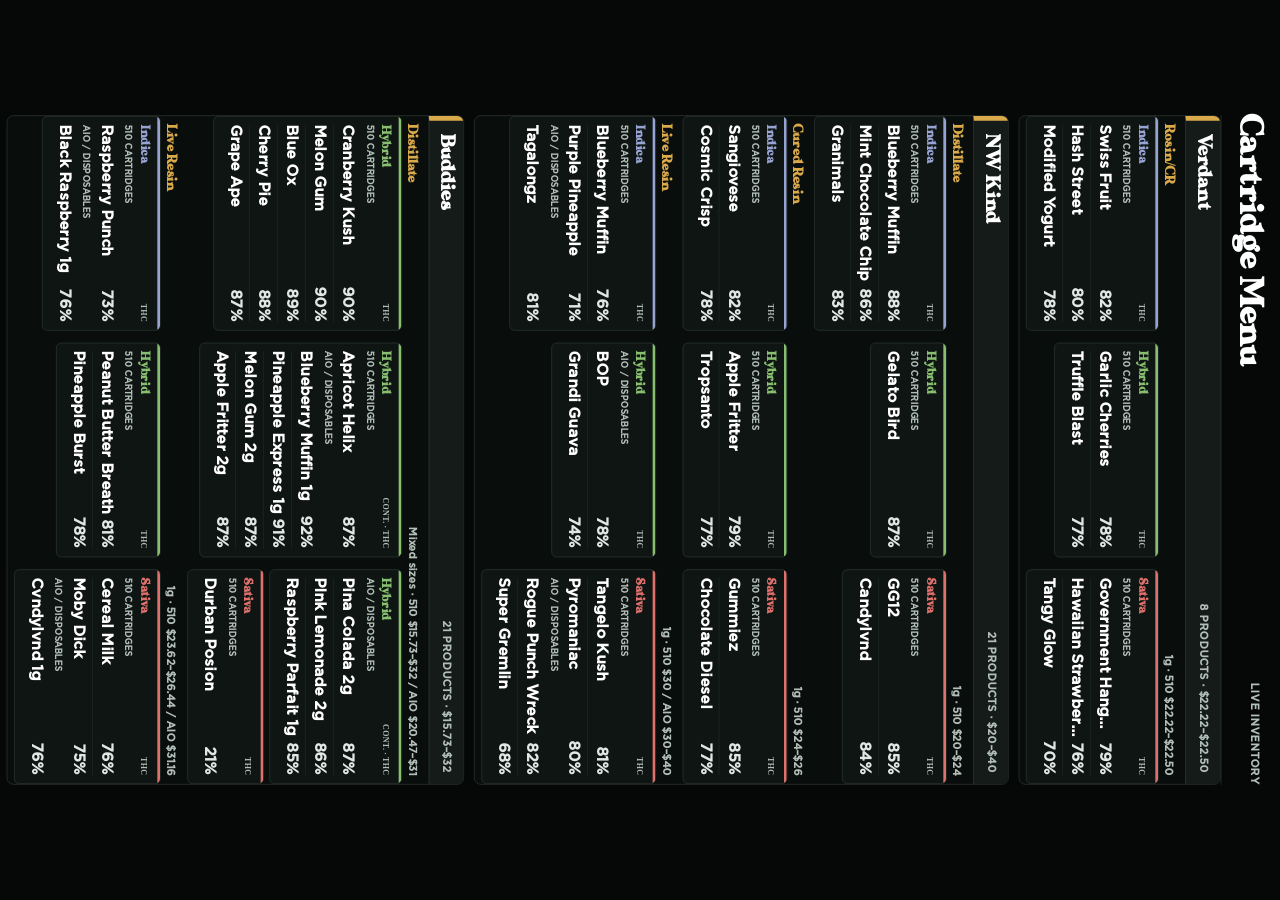
==== commit a927ff50: "Update store menus 2026-08-12" ====
--- a/docs/vapes/index.html
+++ b/docs/vapes/index.html
@@ -3,7 +3,7 @@
   <head>
     <meta charset="utf-8">
     <meta name="viewport" content="width=device-width, initial-scale=1">
-    <meta http-equiv="refresh" content="900">
+    <meta http-equiv="refresh" content="60">
     <title>Cartridge Menu</title>
     <style>
       :root {
@@ -420,7 +420,7 @@
         return `${brand} - ${sizeLabel} ${formatLabel}${priceLabel}`;
       }
 
-      function strainGroupHtml(title, rows) {
+      function strainGroupHtml(title, rows, continued = false) {
         if (!rows.length) return "";
         const colors = {
           Indica: "rgb(120, 140, 200)",
@@ -584,7 +584,7 @@
         `;
       }
 
-      function strainGroupHtml(title, rows) {
+      function strainGroupHtml(title, rows, continued = false) {
         if (!rows.length) return "";
         const colors = {
           Indica: "rgb(151, 164, 211)",
@@ -601,7 +601,7 @@
           .concat(Object.keys(byFormat).filter((format) => !["510", "AIO", "Other"].includes(format)).sort());
         return `
           <section class="strain-group strain-${title.toLowerCase()}" style="--strain-color: ${colors[title] || "rgb(220, 220, 220)"}">
-            <div class="strain-title"><span>${escapeHtml(title)}</span><small>THC</small></div>
+            <div class="strain-title"><span>${escapeHtml(title)}</span><small>${continued ? "CONT. · THC" : "THC"}</small></div>
             ${formatOrder.map((format) => `
               <div class="format-block">
                 <div class="format-label">${escapeHtml(formatLabel(format))}</div>
@@ -610,6 +610,75 @@
             `).join("")}
           </section>
         `;
+      }
+
+      function panelWeight(rows, rowHeight) {
+        const formats = new Set(rows.map((row) => row.format || "Other"));
+        return 50 + formats.size * 22 + rows.length * rowHeight;
+      }
+
+      function columnWeight(panels, rowHeight) {
+        return panels.reduce((total, panel) => total + panelWeight(panel.rows, rowHeight), 0)
+          + Math.max(0, panels.length - 1) * 8;
+      }
+
+      function adaptiveStrainColumns(rows) {
+        const rowHeight = Number.parseFloat(getComputedStyle(document.documentElement).getPropertyValue("--row-height")) || 44;
+        const order = ["Indica", "Hybrid", "Sativa", "Other"];
+        const byStrain = rows.reduce((groups, row) => {
+          const strain = row.strain || "Other";
+          (groups[strain] ||= []).push(row);
+          return groups;
+        }, {});
+        const strains = order.filter((strain) => byStrain[strain]?.length)
+          .concat(Object.keys(byStrain).filter((strain) => !order.includes(strain)).sort());
+        const columns = [[], [], []];
+        const fixed = { Indica: 0, Hybrid: 1, Sativa: 2 };
+        strains.forEach((strain) => {
+          let target = fixed[strain];
+          if (target === undefined || columns[target].length) {
+            target = [0, 1, 2].reduce((best, index) =>
+              columnWeight(columns[index], rowHeight) < columnWeight(columns[best], rowHeight) ? index : best, 0);
+          }
+          columns[target].push({ strain, rows: byStrain[strain], continued: false });
+        });
+        if (!strains.length) return columns;
+        const dominant = strains.reduce((best, strain) =>
+          byStrain[strain].length > byStrain[best].length ? strain : best, strains[0]);
+        const dominantRows = byStrain[dominant];
+        if (dominantRows.length < 8 || dominantRows.length / rows.length < 0.60) return columns;
+
+        const score = (candidate) => {
+          const heights = candidate.map((column) => columnWeight(column, rowHeight));
+          return [Math.max(...heights), Math.max(...heights) - Math.min(...heights)];
+        };
+        let bestColumns = columns;
+        let bestScore = score(columns);
+        const minority = strains.filter((strain) => strain !== dominant);
+        for (let firstEnd = 1; firstEnd < dominantRows.length - 1; firstEnd += 1) {
+          for (let secondEnd = firstEnd + 1; secondEnd < dominantRows.length; secondEnd += 1) {
+            const chunks = [
+              dominantRows.slice(0, firstEnd),
+              dominantRows.slice(firstEnd, secondEnd),
+              dominantRows.slice(secondEnd)
+            ];
+            const candidate = chunks.map((chunk, index) => [
+              { strain: dominant, rows: chunk, continued: index > 0 }
+            ]);
+            minority.forEach((strain) => {
+              const target = fixed[strain] ?? [0, 1, 2].reduce((best, index) =>
+                columnWeight(candidate[index], rowHeight) < columnWeight(candidate[best], rowHeight) ? index : best, 0);
+              candidate[target].push({ strain, rows: byStrain[strain], continued: false });
+            });
+            const candidateScore = score(candidate);
+            if (candidateScore[0] < bestScore[0]
+              || (candidateScore[0] === bestScore[0] && candidateScore[1] < bestScore[1])) {
+              bestColumns = candidate;
+              bestScore = candidateScore;
+            }
+          }
+        }
+        return bestColumns;
       }
 
       function processLabel(rows) {
@@ -627,16 +696,13 @@
       }
 
       function strainIslandsHtml(rows) {
-        const byStrain = rows.reduce((acc, row) => {
-          const strain = row.strain || "Other";
-          (acc[strain] ||= []).push(row);
-          return acc;
-        }, {});
         return `
           <div class="islands">
-            ${strainGroupHtml("Indica", byStrain.Indica || [])}
-            ${strainGroupHtml("Hybrid", byStrain.Hybrid || [])}
-            ${strainGroupHtml("Sativa", byStrain.Sativa || [])}
+            ${adaptiveStrainColumns(rows).map((column) => `
+              <div class="island-column">
+                ${column.map((panel) => strainGroupHtml(panel.strain, panel.rows, panel.continued)).join("")}
+              </div>
+            `).join("")}
           </div>
         `;
       }
--- a/docs/vapes/clean-theme.css
+++ b/docs/vapes/clean-theme.css
@@ -139,9 +139,12 @@
   column-gap: 18px;
 }
 
-.strain-indica { grid-column: 1; }
-.strain-hybrid { grid-column: 2; }
-.strain-sativa { grid-column: 3; }
+.island-column {
+  display: flex;
+  min-width: 0;
+  flex-direction: column;
+  gap: 8px;
+}
 
 .strain-group {
   padding: 10px 12px 12px;
